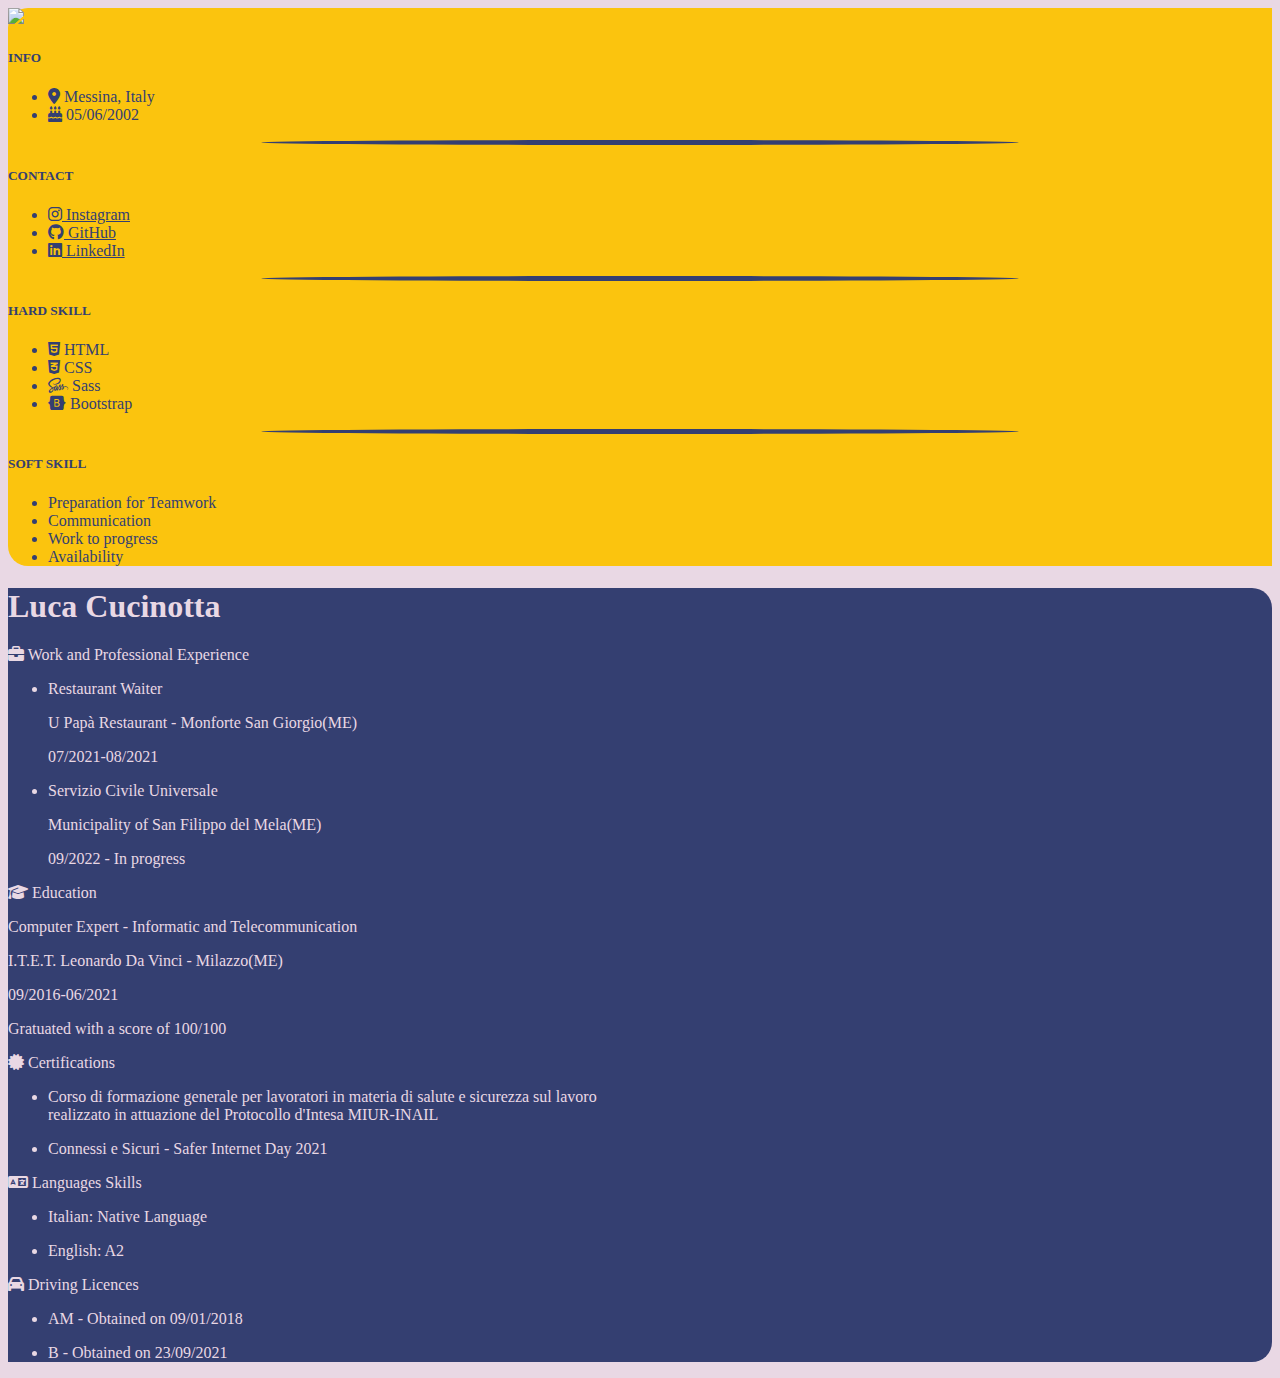
==== cv/index.html @ cc780755 "Curriculum Vitae" ====
<!DOCTYPE html>
<html leng="en">
    <head>
        <meta charset="UTF-8">
        <meta name="viewport" content="width=device-width, initial-scale=1.0">
        <meta http-equiv="x-ua-compatible" content="ie-edge">
        <title>Luca Cucinotta | Curriculum Vitae</title>
        
        <!--Font Awesome-->
        <link rel="stylesheet" href="https://cdnjs.cloudflare.com/ajax/libs/font-awesome/6.4.0/css/all.min.css">

        <!--Bootstrap-->
        <link href="https://cdn.jsdelivr.net/npm/bootstrap@5.3.0-alpha3/dist/css/bootstrap.min.css" rel="stylesheet" integrity="sha384-KK94CHFLLe+nY2dmCWGMq91rCGa5gtU4mk92HdvYe+M/SXH301p5ILy+dN9+nJOZ" crossorigin="anonymous">
        <script src="https://cdn.jsdelivr.net/npm/bootstrap@5.3.0-alpha3/dist/js/bootstrap.bundle.min.js" integrity="sha384-ENjdO4Dr2bkBIFxQpeoTz1HIcje39Wm4jDKdf19U8gI4ddQ3GYNS7NTKfAdVQSZe" crossorigin="anonymous"></script>

        <!--CSS-->
        <link rel="stylesheet" href="/assets/css/cv/style.css">
    </head>
    <body>
        <div class="container my-2">
            <div class="row justify-content-center">
                <!--LEFT-SIDE-->
                <div class="left col-sm-4">

                    <!--THUMBNAIL-->
                    <div class="thumbnail-left d-flex justify-content-center">
                        <img class="img-thumbnail w-75" src="/assets/img/about-me-photo.jpg">
                    </div>
                    <!--THUMBNAIL-->

                    <!--INFO-->
                    <div class="text-center d-flex justify-content-center">
                        <div class="pt-4">
                            <h5>INFO</h5>
                            <ul class="list-unstyled py-2 text-start">
                                <li>
                                    <i class="fa-solid fa-location-dot"></i>
                                    Messina, Italy
                                </li>
                                <li>
                                    <i class="fa-solid fa-cake-candles"></i>
                                    05/06/2002
                                </li>
                            </ul>
                        </div>
                    </div>
                    <!--INFO-->

                    <div class="left-line"></div>

                    <!--CONTACT-->
                    <div class="contact text-center d-flex justify-content-center">
                        <div class="pt-2">
                            <h5>CONTACT</h5>
                            <ul class="list-unstyled py-2 text-start">
                                <li>
                                    <a class="text-decoration-none" href="https://www.instagram.com/luca.cucinotta/" target="_blank">
                                        <i class="fab fa-instagram"></i>
                                        Instagram
                                    </a>
                                </li>
                                <li>
                                    <a class="text-decoration-none" href="https://github.com/lucacucinotta" target="_blank">
                                        <i class="fa-brands fa-github"></i>
                                        GitHub
                                    </a>
                                </li>
                                <li>
                                    <a class="text-decoration-none" href="https://www.linkedin.com/in/luca-cucinotta-4b836b278/" target="_blank">
                                        <i class="fa-brands fa-linkedin"></i>
                                        LinkedIn
                                    </a>
                                </li>
                            </ul>
                        </div>
                    </div>
                    <!--CONTACT-->

                    <div class="left-line"></div>

                    <!--HARD-SKILL-->
                    <div class="hard-skill text-center d-flex justify-content-center">
                        <div class="pt-2">
                            <h5>HARD SKILL</h5>
                            <ul class="list-unstyled py-2 text-start">
                                <li>
                                    <i class="fa-brands fa-html5"></i>
                                    HTML
                                </li>
                                <li>
                                    <i class="fa-brands fa-css3-alt"></i>
                                    CSS
                                </li>
                                <li>
                                    <i class="fa-brands fa-sass"></i>
                                    Sass
                                </li>
                                <li>
                                    <i class="fa-brands fa-bootstrap"></i>
                                    Bootstrap
                                </li>
                            </ul>
                        </div>
                    </div>
                    <!--HARD-SKILL-->

                    <div class="left-line"></div>

                    <!--SOFT-SKILL-->
                    <div class="soft-skill text-center d-flex justify-content-center">
                        <div class="pt-2">
                            <h5 class="pt-2">SOFT SKILL</h5>
                            <ul class="list py-2 text-start">
                                <li>
                                    Preparation for Teamwork</li>
                                <li>
                                    Communication 
                                </li>
                                <li>
                                    Work to progress
                                </li>
                                <li>
                                    Availability
                                </li>
                            </ul>
                        </div>
                    </div>
                    <!--SOFT-SKILL-->
                </div>
                <!--LEFT-SIDE-->
                
                <!--RIGHT-SIDE-->
                <div class="right ps-4 col-sm-6">
                    <h1 class="display-2 mb-4">Luca Cucinotta</h1>

                    <!--WORK-->
                    <div>
                        <i class="fa-solid fa-briefcase"></i>
                        <span class="h5 text-uppercase">Work and Professional Experience</span>
                        <ul class="list mt-2">
                            <li>
                                <p class="bold text-uppercase">Restaurant Waiter</p>
                                <p>U Papà Restaurant - Monforte San Giorgio&#40;ME&#41;<p>
                                <p>07/2021-08/2021</p>
                            </li>
                            <li>
                                <p class="bold text-uppercase">Servizio Civile Universale</p>
                                <p>Municipality of San Filippo del Mela&#40;ME&#41;</p>
                                <p>09/2022 - In progress</p>
                            </li>
                        </ul>
                    </div>
                    <!--WORK-->

                    <!--EDUCATION-->
                    <div class="mt-4">
                        <i class="fa-solid fa-graduation-cap"></i>
                        <span class="h5 text-uppercase">Education</span>
                        <p class="bold text-uppercase mt-2">Computer Expert - Informatic and Telecommunication</p>
                        <p>I.T.E.T. Leonardo Da Vinci - Milazzo&#40;ME&#41;</p>
                        <p>09/2016-06/2021<p>
                        <p>Gratuated with a score of 100/100</p>
                    </div>
                    <!--EDUCATION-->
                    
                    <!--CERTIFICATIONS-->
                    <div class="mt-4">
                        <i class="fa-solid fa-certificate"></i>
                        <span class="h5 text-uppercase">Certifications</span>
                        <ul class="list mt-2">
                            <li>
                                <p STYLE="max-width: 600px;">Corso di formazione generale per lavoratori in materia di salute e sicurezza sul lavoro realizzato in attuazione del Protocollo d'Intesa MIUR-INAIL</p>
                            </li>
                            <li>
                                <p>Connessi e Sicuri - Safer Internet Day 2021</p>
                            </li>
                        </ul>
                    </div>
                    <!--CERTIFICATIONS-->

                    <!--LANGUAGES-->
                    <div class="mt-4">
                        <i class="fa-solid fa-language"></i>
                        <span class="h5 text-uppercase">Languages Skills</span>
                        <ul class="list mt-2">
                            <li>
                                <p>Italian: Native Language</p>
                            </li>
                            <li>
                                <p>English: A2</p>
                            </li>
                        </ul>
                    </div>
                    <!--LANGUAGES-->
                    
                    <!--DRIVING-LICENCES-->
                    <div class="mt-4">
                        <i class="fa-solid fa-car"></i>
                        <span class="h5 text-uppercase">Driving Licences</span>
                        <ul class="list mt-2">
                            <li>
                                <p>AM - Obtained on 09/01/2018</p>
                            </li>
                            <li>
                                <p>B - Obtained on 23/09/2021</p>
                            </li>
                        </ul>
                    </div>
                    <!--DRIVING-LICENCES-->
                </div>
                <!--RIGHT-SIDE-->
            </div>
        </div>
    </body>
</html>
---- assets/css/cv/style.css ----
@font-face {
  font-family: "Red-Hat-Display";
  src: url(/assets/font/Red-Hat-Display/RedHatDisplay-Regular.ttf);
}
body {
  background-color: #e9d8e4;
  font-family: "Red-Hat-Display";
}
body .left {
  background-color: #fbc40e;
  color: #343f71;
}
body .left .contact a {
  color: #343f71;
}
body .right {
  background-color: #343f71;
  color: #e9d8e4;
}
body .left-line {
  width: 60%;
  height: 5px;
  border-radius: 50%;
  margin: 0 auto;
  background: #343f71;
}

@media only screen and (max-width: 575px) {
  .left {
    border-top-left-radius: 20px;
    border-top-right-radius: 20px;
  }
  .right {
    border-bottom-left-radius: 20px;
    border-bottom-right-radius: 20px;
  }
}
@media only screen and (min-width: 576px) {
  .left {
    border-top-left-radius: 20px;
    border-bottom-left-radius: 20px;
  }
  .right {
    border-top-right-radius: 20px;
    border-bottom-right-radius: 20px;
  }
}
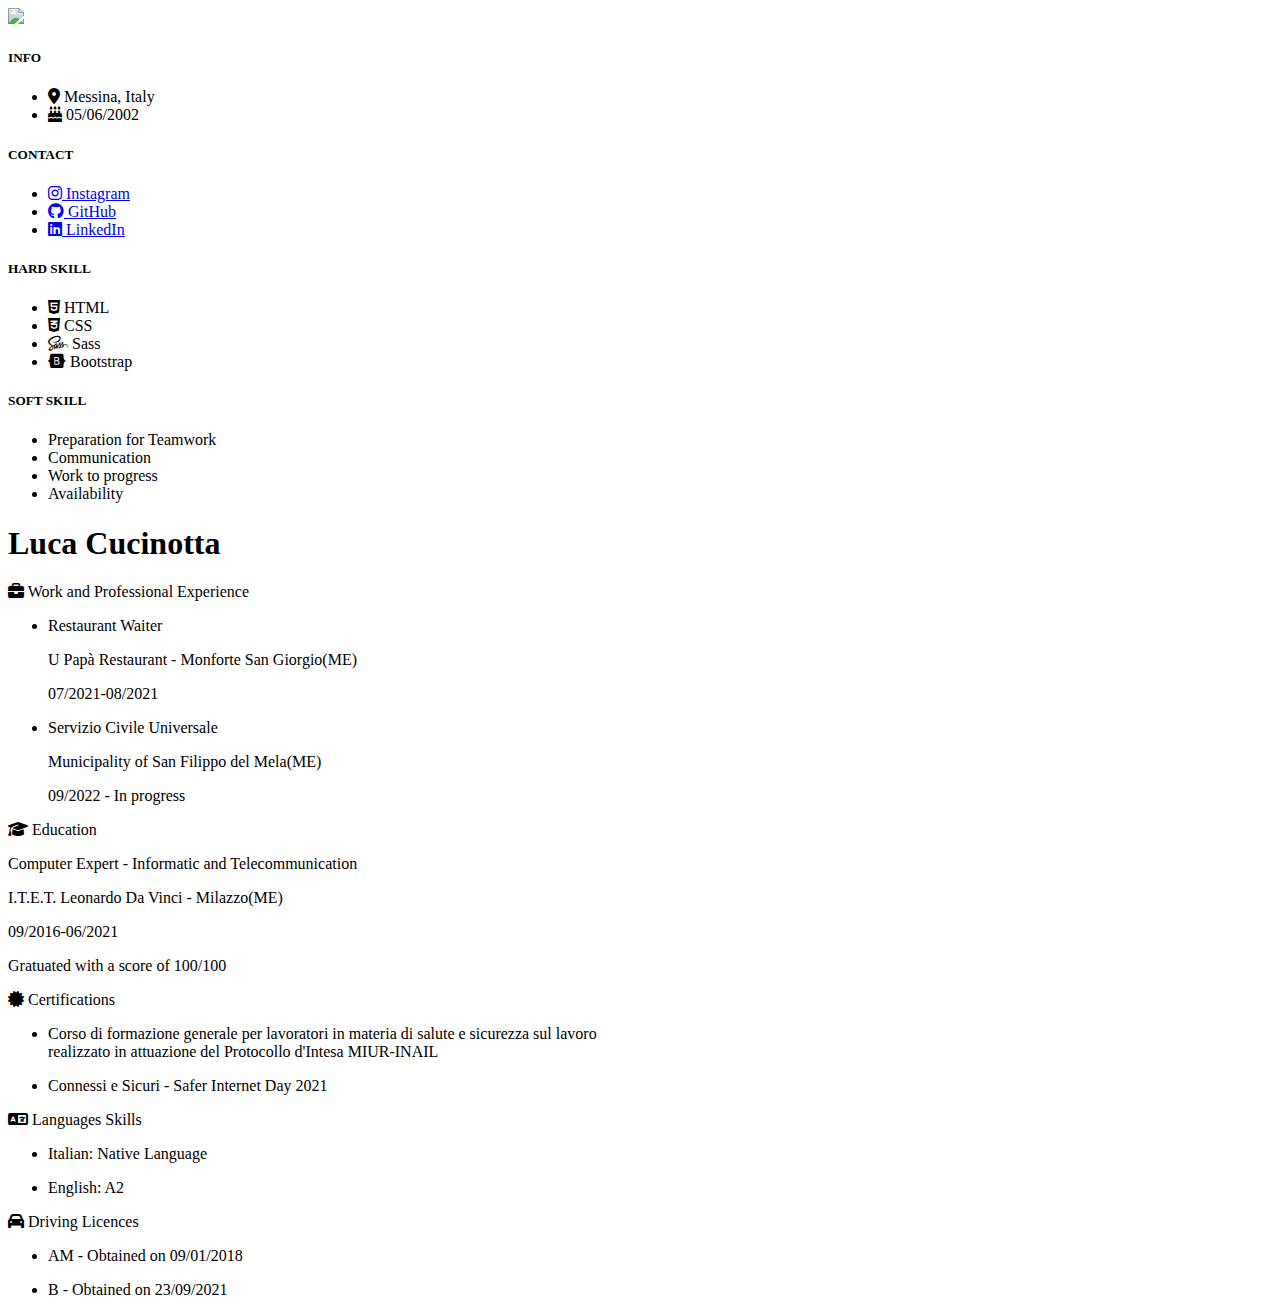
==== commit 54ec2f70: "Changes" ====
--- a/cv/index.html
+++ b/cv/index.html
@@ -14,7 +14,7 @@
         <script src="https://cdn.jsdelivr.net/npm/bootstrap@5.3.0-alpha3/dist/js/bootstrap.bundle.min.js" integrity="sha384-ENjdO4Dr2bkBIFxQpeoTz1HIcje39Wm4jDKdf19U8gI4ddQ3GYNS7NTKfAdVQSZe" crossorigin="anonymous"></script>
 
         <!--CSS-->
-        <link rel="stylesheet" href="/assets/css/cv/style.css">
+        <link rel="stylesheet" href="assets/css/cv/style.css">
     </head>
     <body>
         <div class="container my-2">
@@ -24,7 +24,7 @@
 
                     <!--THUMBNAIL-->
                     <div class="thumbnail-left d-flex justify-content-center">
-                        <img class="img-thumbnail w-75" src="/assets/img/about-me-photo.jpg">
+                        <img class="img-thumbnail w-75" src="assets/img/about-me-photo.jpg">
                     </div>
                     <!--THUMBNAIL-->
 
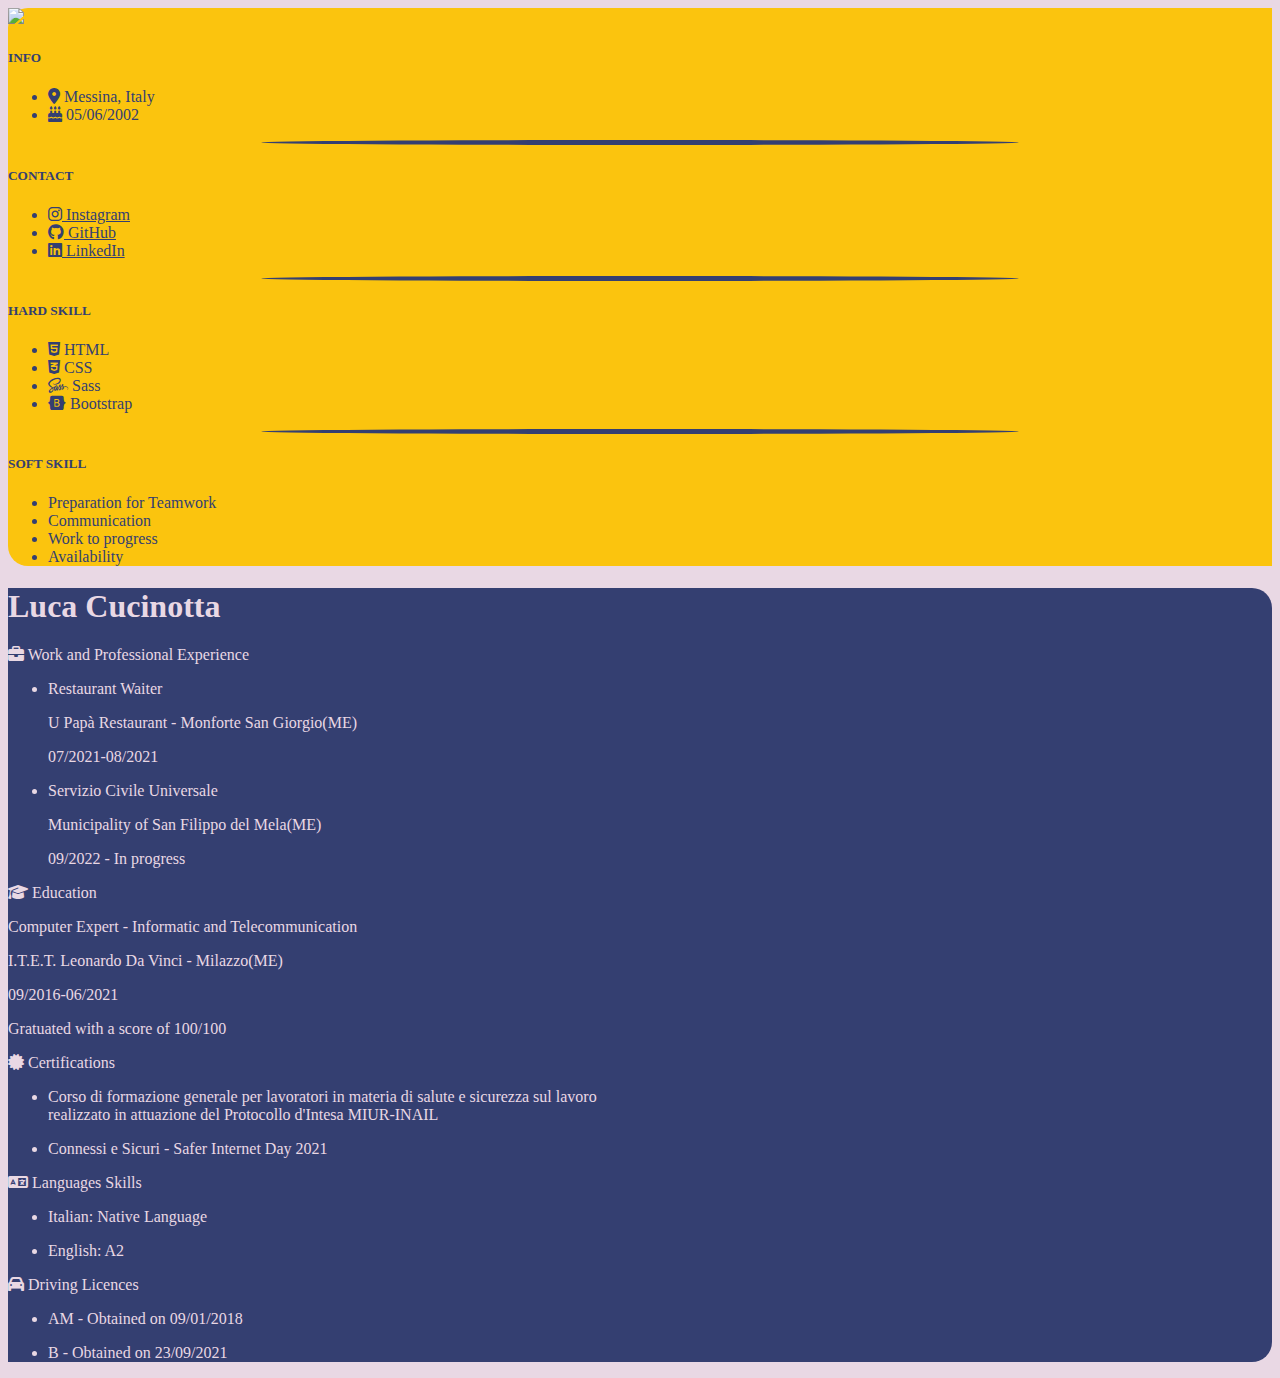
==== commit 8e86da3f: "Changes" ====
--- a/cv/index.html
+++ b/cv/index.html
@@ -5,6 +5,7 @@
         <meta name="viewport" content="width=device-width, initial-scale=1.0">
         <meta http-equiv="x-ua-compatible" content="ie-edge">
         <title>Luca Cucinotta | Curriculum Vitae</title>
+        <link rel="icon" type="image/x-icon" href="../assets/img/favicon.ico">
         
         <!--Font Awesome-->
         <link rel="stylesheet" href="https://cdnjs.cloudflare.com/ajax/libs/font-awesome/6.4.0/css/all.min.css">
@@ -14,7 +15,7 @@
         <script src="https://cdn.jsdelivr.net/npm/bootstrap@5.3.0-alpha3/dist/js/bootstrap.bundle.min.js" integrity="sha384-ENjdO4Dr2bkBIFxQpeoTz1HIcje39Wm4jDKdf19U8gI4ddQ3GYNS7NTKfAdVQSZe" crossorigin="anonymous"></script>
 
         <!--CSS-->
-        <link rel="stylesheet" href="assets/css/cv/style.css">
+        <link rel="stylesheet" href="../assets/css/cv/style.css">
     </head>
     <body>
         <div class="container my-2">
@@ -24,7 +25,7 @@
 
                     <!--THUMBNAIL-->
                     <div class="thumbnail-left d-flex justify-content-center">
-                        <img class="img-thumbnail w-75" src="assets/img/about-me-photo.jpg">
+                        <img class="img-thumbnail w-75" src="../assets/img/about-me-photo.jpg">
                     </div>
                     <!--THUMBNAIL-->
 
--- a/assets/css/cv/style.css
+++ b/assets/css/cv/style.css
@@ -0,0 +1,47 @@
+@font-face {
+  font-family: "Red-Hat-Display";
+  src: url(/assets/font/Red-Hat-Display/RedHatDisplay-Regular.ttf);
+}
+body {
+  background-color: #e9d8e4;
+  font-family: "Red-Hat-Display";
+}
+body .left {
+  background-color: #fbc40e;
+  color: #343f71;
+}
+body .left .contact a {
+  color: #343f71;
+}
+body .right {
+  background-color: #343f71;
+  color: #e9d8e4;
+}
+body .left-line {
+  width: 60%;
+  height: 5px;
+  border-radius: 50%;
+  margin: 0 auto;
+  background: #343f71;
+}
+
+@media only screen and (max-width: 575px) {
+  .left {
+    border-top-left-radius: 20px;
+    border-top-right-radius: 20px;
+  }
+  .right {
+    border-bottom-left-radius: 20px;
+    border-bottom-right-radius: 20px;
+  }
+}
+@media only screen and (min-width: 576px) {
+  .left {
+    border-top-left-radius: 20px;
+    border-bottom-left-radius: 20px;
+  }
+  .right {
+    border-top-right-radius: 20px;
+    border-bottom-right-radius: 20px;
+  }
+}